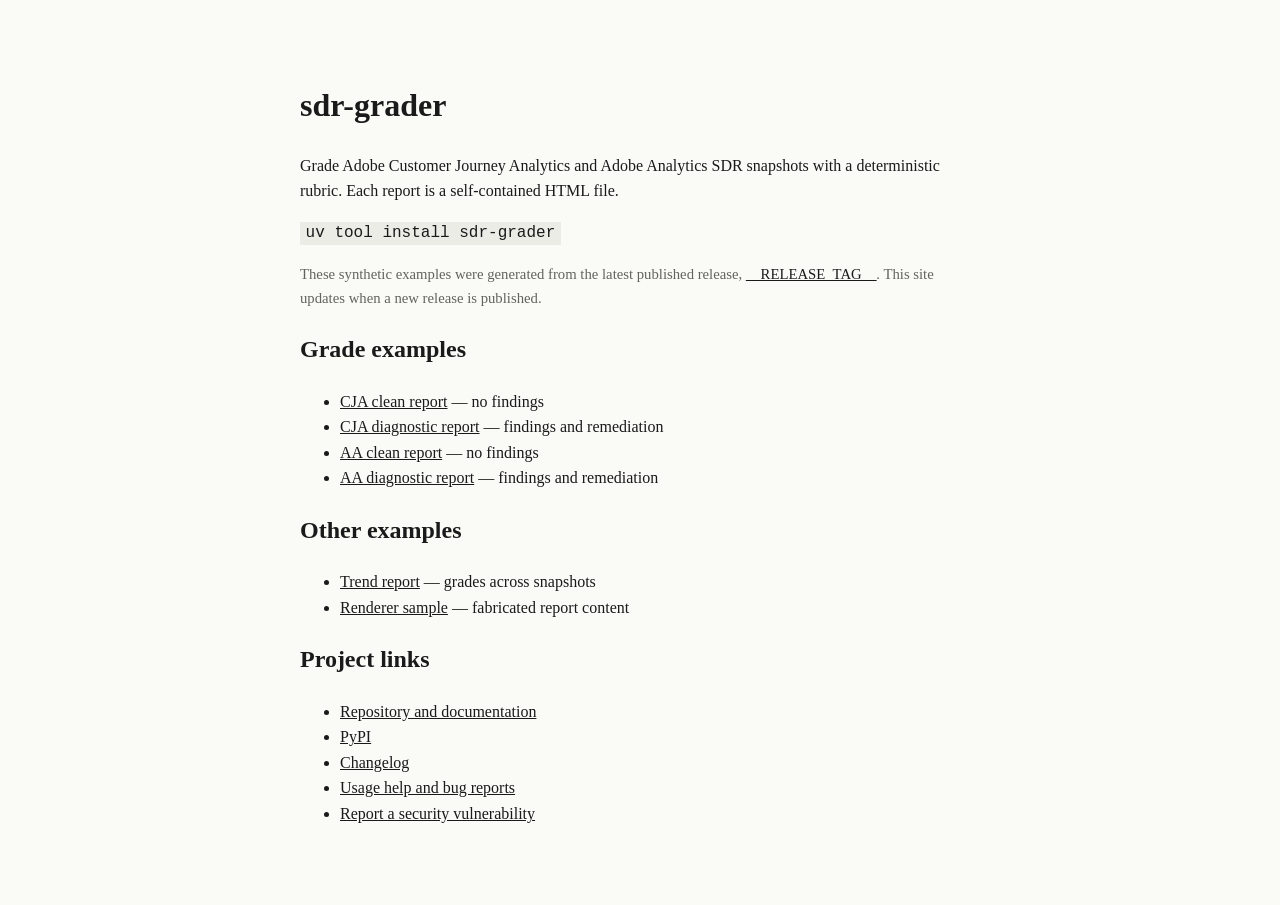
==== pages/index.html @ e832c934 "feat: publish release-synced examples on GitHub Pages" ====
<!doctype html>
<html lang="en">
<head>
  <meta charset="utf-8" />
  <meta name="viewport" content="width=device-width, initial-scale=1" />
  <title>sdr-grader — example CJA and AA grading reports</title>
  <style>
    body { font-family: Georgia, serif; max-width: 680px; margin: 80px auto; padding: 0 24px; color: #1a1a1a; background: #fafaf7; line-height: 1.6; }
    a { color: #1a1a1a; }
    .sub { color: #62625e; font-size: 0.92em; }
    code { font-family: ui-monospace, SFMono-Regular, Menlo, monospace; background: #ecece7; padding: 0.15em 0.35em; }
  </style>
</head>
<body>
  <h1>sdr-grader</h1>
  <p>Grade Adobe Customer Journey Analytics and Adobe Analytics SDR snapshots with a deterministic rubric. Each report is a self-contained HTML file.</p>
  <p><code>uv tool install sdr-grader</code></p>
  <p class="sub">These synthetic examples were generated from the latest published release, <a href="https://github.com/brian-a-au/sdr-grader/releases/tag/__RELEASE_TAG__">__RELEASE_TAG__</a>. This site updates when a new release is published.</p>
  <h2>Grade examples</h2>
  <ul>
    <li><a href="grade-cja-clean.html">CJA clean report</a> — no findings</li>
    <li><a href="grade-cja-messy.html">CJA diagnostic report</a> — findings and remediation</li>
    <li><a href="grade-aa-clean.html">AA clean report</a> — no findings</li>
    <li><a href="grade-aa-messy.html">AA diagnostic report</a> — findings and remediation</li>
  </ul>
  <h2>Other examples</h2>
  <ul>
    <li><a href="trend-example.html">Trend report</a> — grades across snapshots</li>
    <li><a href="templated-report.html">Renderer sample</a> — fabricated report content</li>
  </ul>
  <h2>Project links</h2>
  <ul>
    <li><a href="https://github.com/brian-a-au/sdr-grader">Repository and documentation</a></li>
    <li><a href="https://pypi.org/project/sdr-grader/">PyPI</a></li>
    <li><a href="https://github.com/brian-a-au/sdr-grader/blob/main/CHANGELOG.md">Changelog</a></li>
    <li><a href="https://github.com/brian-a-au/sdr-grader/issues">Usage help and bug reports</a></li>
    <li><a href="https://github.com/brian-a-au/sdr-grader/blob/main/SECURITY.md">Report a security vulnerability</a></li>
  </ul>
</body>
</html>
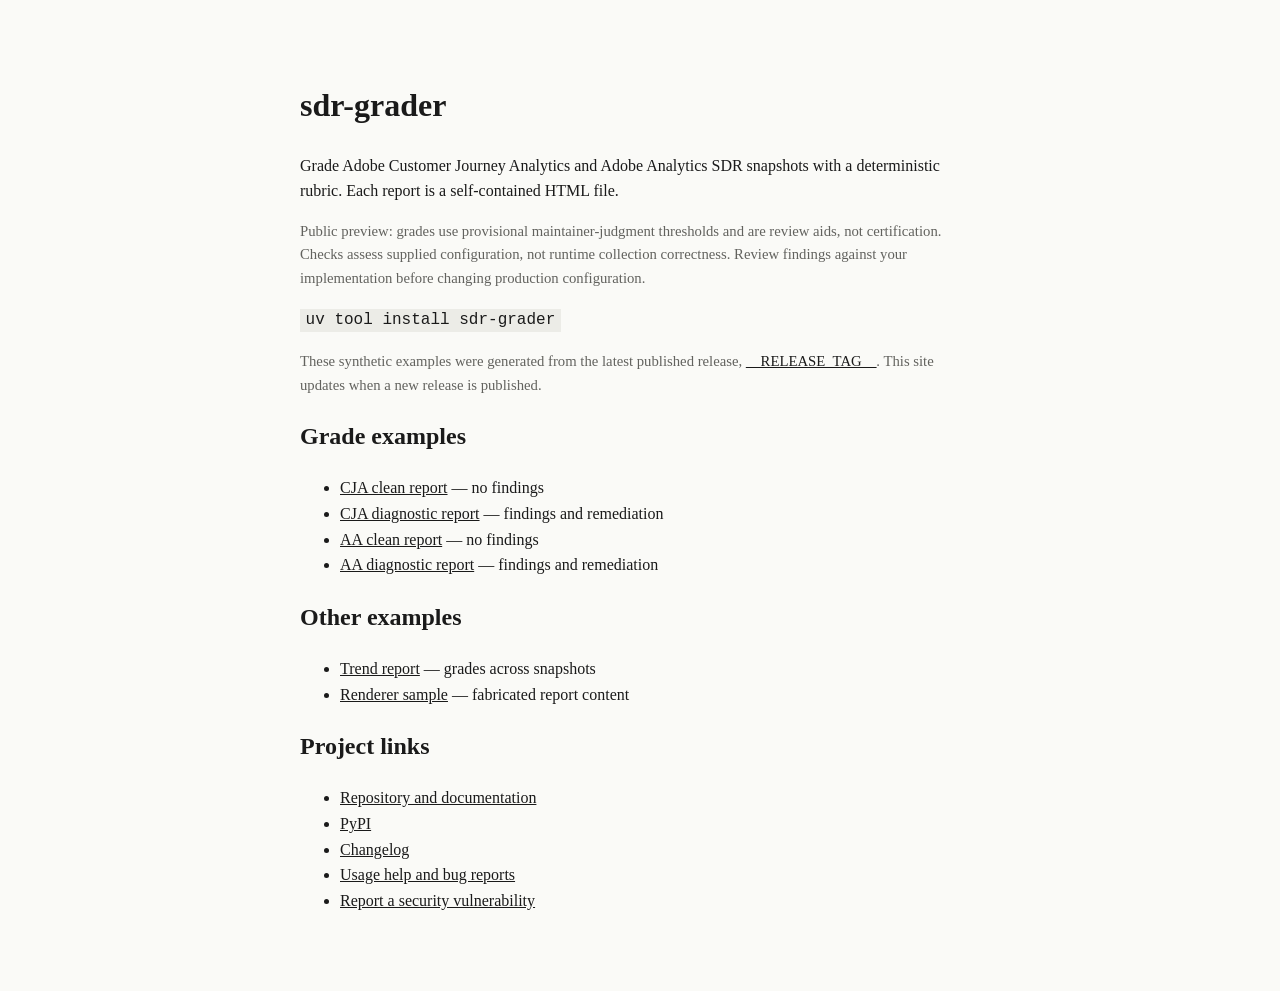
==== commit 3681e8ff: "docs: align public preview and private sharing guidance" ====
--- a/pages/index.html
+++ b/pages/index.html
@@ -14,6 +14,7 @@
 <body>
   <h1>sdr-grader</h1>
   <p>Grade Adobe Customer Journey Analytics and Adobe Analytics SDR snapshots with a deterministic rubric. Each report is a self-contained HTML file.</p>
+  <p class="sub">Public preview: grades use provisional maintainer-judgment thresholds and are review aids, not certification. Checks assess supplied configuration, not runtime collection correctness. Review findings against your implementation before changing production configuration.</p>
   <p><code>uv tool install sdr-grader</code></p>
   <p class="sub">These synthetic examples were generated from the latest published release, <a href="https://github.com/brian-a-au/sdr-grader/releases/tag/__RELEASE_TAG__">__RELEASE_TAG__</a>. This site updates when a new release is published.</p>
   <h2>Grade examples</h2>
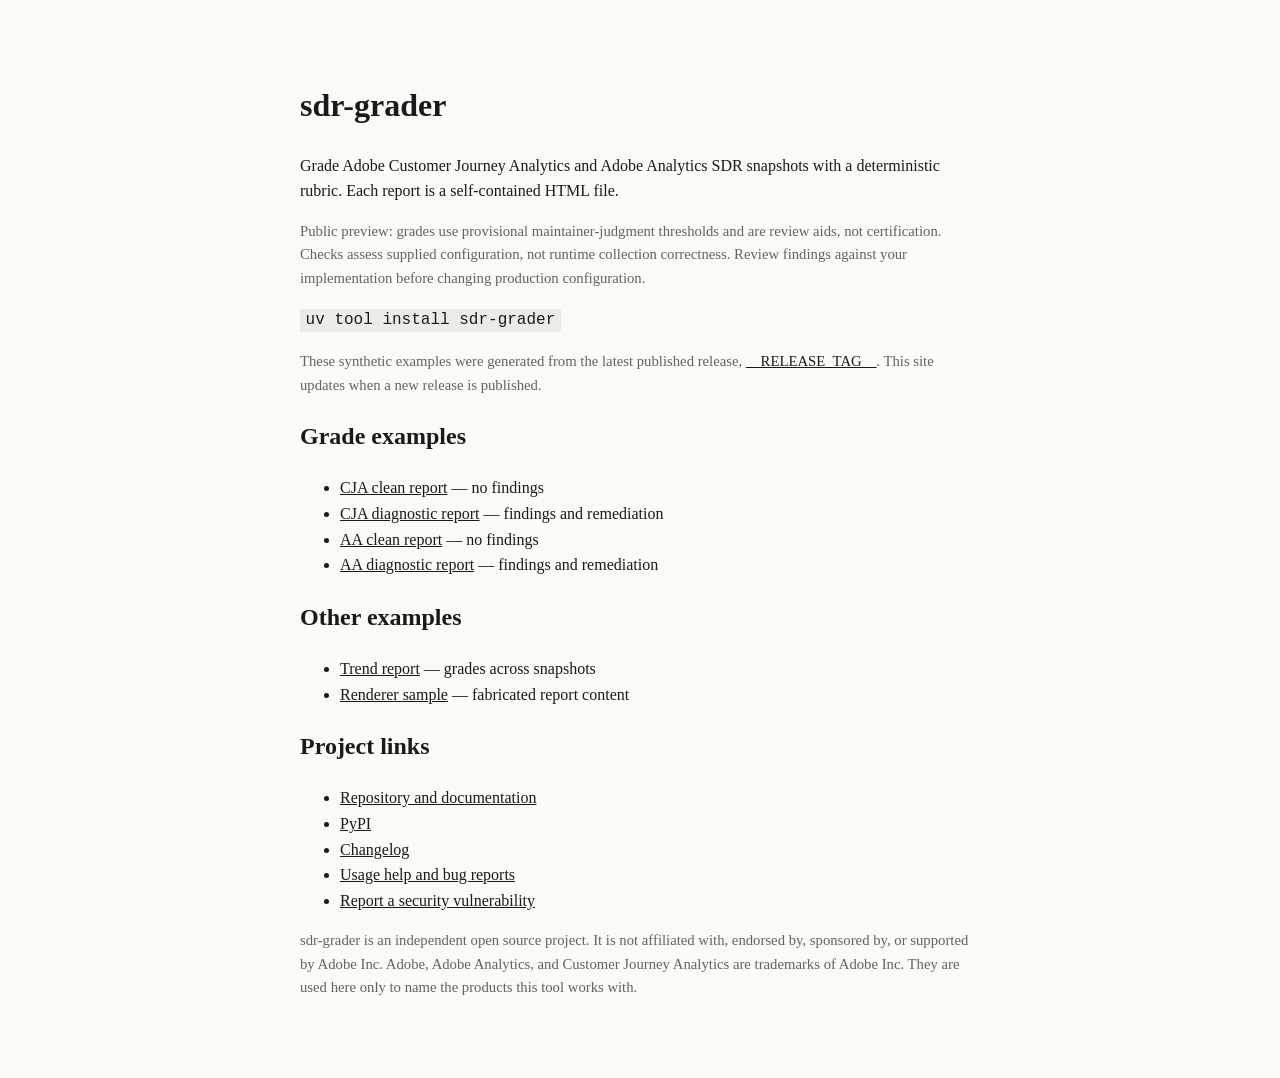
==== commit 48b389ce: "docs: state that the project is not affiliated with Adobe Add a trademark and non-affiliation notice" ====
--- a/pages/index.html
+++ b/pages/index.html
@@ -37,5 +37,6 @@
     <li><a href="https://github.com/brian-a-au/sdr-grader/issues">Usage help and bug reports</a></li>
     <li><a href="https://github.com/brian-a-au/sdr-grader/blob/main/SECURITY.md">Report a security vulnerability</a></li>
   </ul>
+  <p class="sub">sdr-grader is an independent open source project. It is not affiliated with, endorsed by, sponsored by, or supported by Adobe Inc. Adobe, Adobe Analytics, and Customer Journey Analytics are trademarks of Adobe Inc. They are used here only to name the products this tool works with.</p>
 </body>
 </html>
